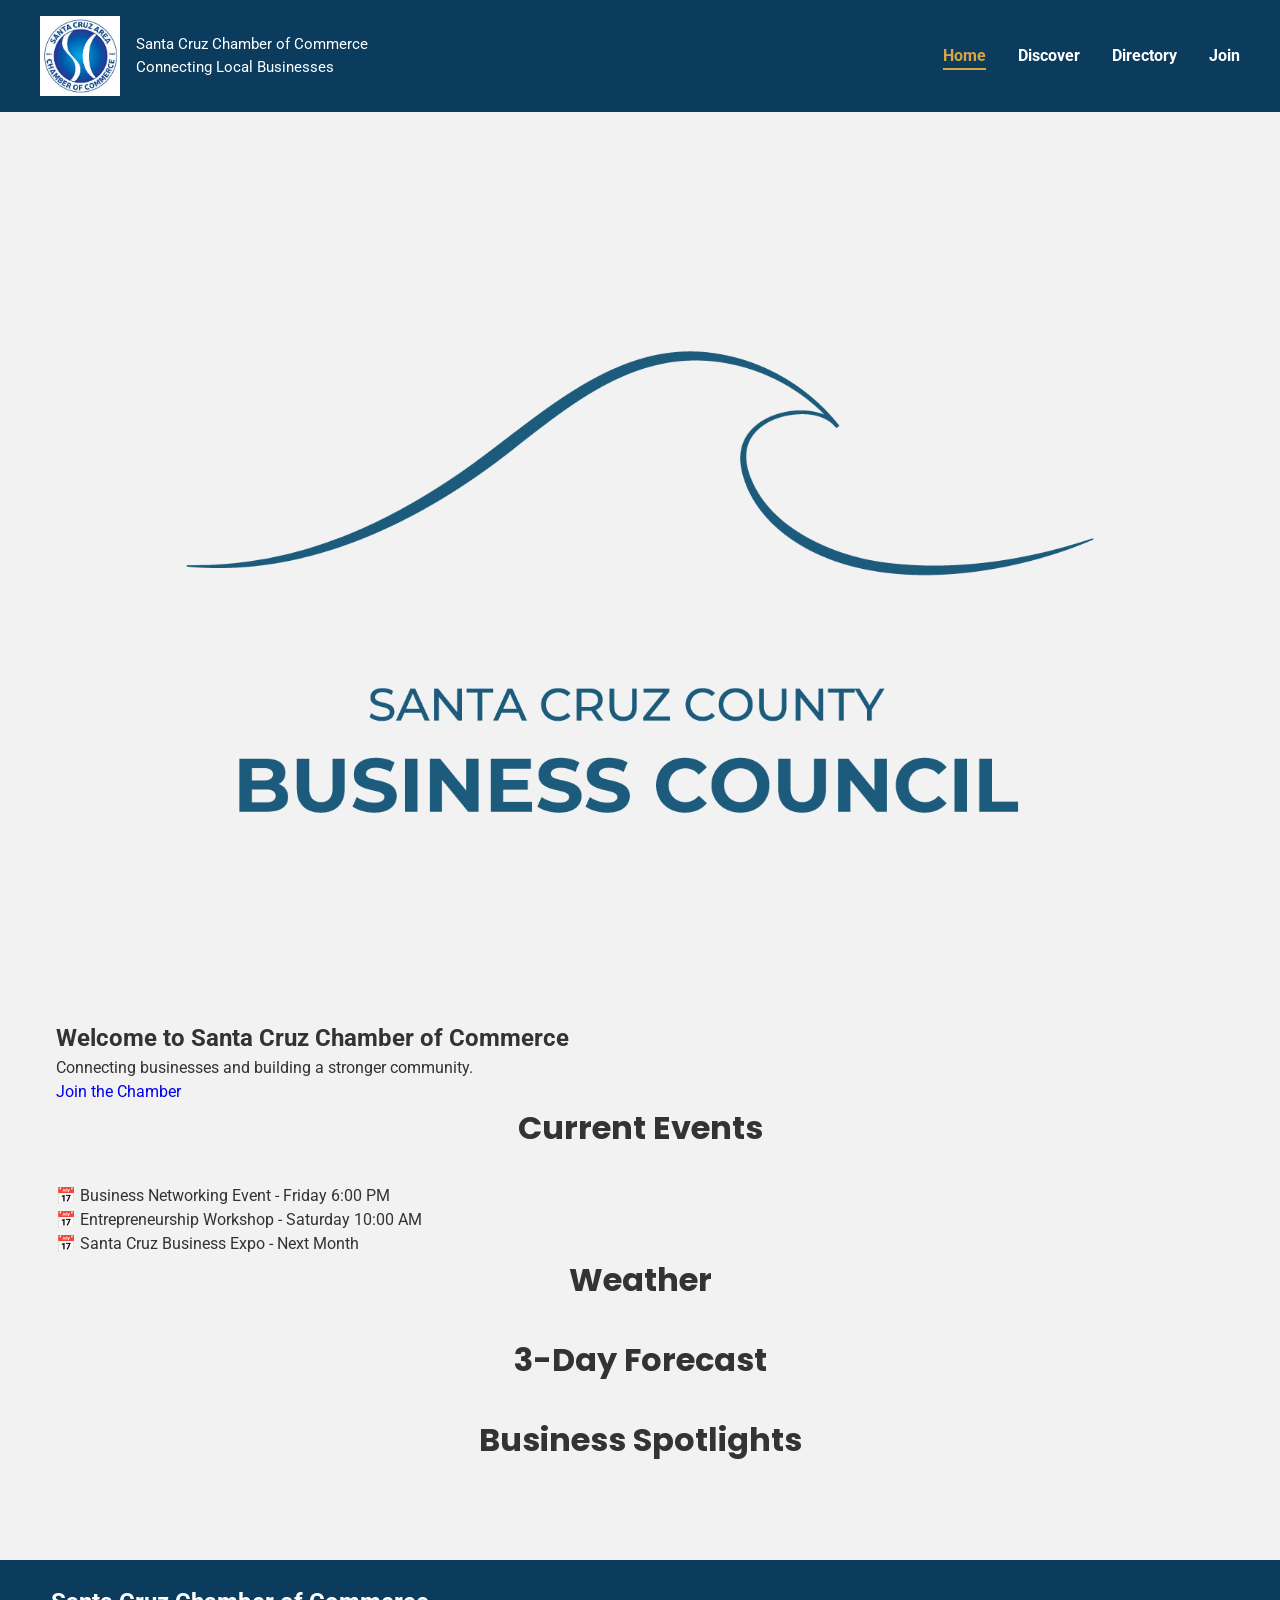
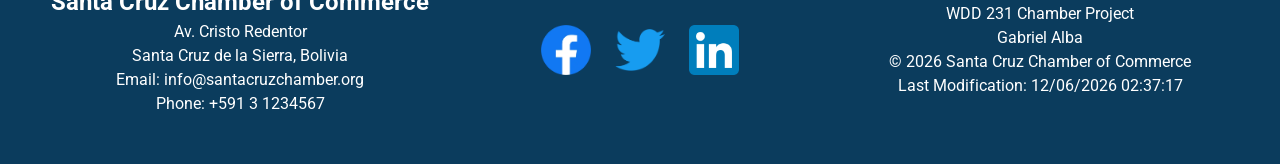
==== chamber/index.html @ 4b558571 "changes" ====
<!DOCTYPE html>
<html lang="en">

<head>

    <meta charset="UTF-8">

    <meta name="viewport"
        content="width=device-width, initial-scale=1.0">

    <title>Santa Cruz Chamber of Commerce | Home</title>

    <meta name="description"
        content="Welcome to the Santa Cruz Chamber of Commerce. Supporting local businesses and community growth.">

    <meta name="author"
        content="Gabriel Alba">

    <link rel="icon"
        href="favicon.ico">

    <meta property="og:title"
        content="Santa Cruz Chamber of Commerce">

    <meta property="og:description"
        content="Connecting local businesses and strengthening our community in Santa Cruz de la Sierra.">

    <meta property="og:image"
        content="https://galbapaz.github.io/wdd231/chamber/images/chamber-social.webp">

    <meta property="og:url"
        content="https://galbapaz.github.io/wdd231/chamber/index.html">

    <meta property="og:type"
        content="website">

    <link rel="preconnect"
        href="https://fonts.googleapis.com">

    <link rel="preconnect"
        href="https://fonts.gstatic.com"
        crossorigin>

    <link href="https://fonts.googleapis.com/css2?family=Poppins:wght@400;600;700&family=Roboto:wght@300;400;500&display=swap"
        rel="stylesheet">

    <link rel="stylesheet"
        href="styles/normalize.css">

    <link rel="stylesheet"
        href="styles/small.css">

    <link rel="stylesheet"
        href="styles/larger.css">

    <script src="scripts/chamber.js"
        defer></script>

    <script src="scripts/home.js"
        defer></script>

</head>

<body>

    <header>

        <div class="header-container">

            <div class="logo-container">

                <img src="images/logo.webp"
                    alt="Santa Cruz Chamber of Commerce Logo"
                    width="80"
                    height="80">

                <div class="logo-text">

                    <p class="site-name">
                        Santa Cruz Chamber of Commerce
                    </p>

                    <p>
                        Connecting Local Businesses
                    </p>

                </div>

            </div>

            <nav>

                <button id="menu"
                    aria-label="Open navigation menu"></button>

                <ul class="navigation">

                    <li>
                        <a href="index.html"
                            class="active">
                            Home
                        </a>
                    </li>

                    <li>
                        <a href="discover.html">
                            Discover
                        </a>
                    </li>

                    <li>
                        <a href="directory.html">
                            Directory
                        </a>
                    </li>

                    <li>
                        <a href="join.html">
                            Join
                        </a>
                    </li>

                </ul>

            </nav>

        </div>

    </header>

    <main>

        <!-- HERO SECTION -->

        <section class="hero">

            <img src="images/hero.png"
                alt="Santa Cruz business community">

            <div class="hero-content">

                <h1>
                    Welcome to Santa Cruz Chamber of Commerce
                </h1>

                <p>
                    Connecting businesses and building a stronger community.
                </p>

                <a href="join.html"
                    class="cta-button">
                    Join the Chamber
                </a>

            </div>

        </section>



        <!-- HOME INFO -->

        <section class="home-info">

            <!-- EVENTS SECTION -->

            <section class="info-card">

                <h2>
                    Current Events
                </h2>

                <p>
                    📅 Business Networking Event - Friday 6:00 PM
                </p>

                <p>
                    📅 Entrepreneurship Workshop - Saturday 10:00 AM
                </p>

                <p>
                    📅 Santa Cruz Business Expo - Next Month
                </p>

            </section>



            <!-- WEATHER SECTION -->

            <section class="info-card">

                <h2>
                    Weather
                </h2>

                <div id="weather">

                </div>

            </section>



            <!-- FORECAST SECTION -->

            <section class="info-card">

                <h2>
                    3-Day Forecast
                </h2>

                <div id="forecast">

                </div>

            </section>

        </section>



        <!-- BUSINESS SPOTLIGHTS -->

        <section class="spotlights">

            <h2>
                Business Spotlights
            </h2>

            <div id="spotlights-container"
                class="spotlight-container">

            </div>

        </section>

    </main>

    <footer>

        <div class="footer-container">

            <section class="footer-info">

                <h2>
                    Santa Cruz Chamber of Commerce
                </h2>

                <p>
                    Av. Cristo Redentor
                </p>

                <p>
                    Santa Cruz de la Sierra, Bolivia
                </p>

                <p>
                    Email: info@santacruzchamber.org
                </p>

                <p>
                    Phone: +591 3 1234567
                </p>

            </section>

            <div class="footer-social">

                <a href="https://facebook.com"
                    target="_blank"
                    rel="noopener noreferrer">

                    <img src="images/facebook.webp"
                        alt="Facebook Icon">

                </a>

                <a href="https://twitter.com"
                    target="_blank"
                    rel="noopener noreferrer">

                    <img src="images/twitter.webp"
                        alt="Twitter Icon">

                </a>

                <a href="https://linkedin.com"
                    target="_blank"
                    rel="noopener noreferrer">

                    <img src="images/linkedin.webp"
                        alt="LinkedIn Icon">

                </a>

            </div>

            <div class="footer-dev">

                <p>
                    WDD 231 Chamber Project
                </p>

                <p>
                    Gabriel Alba
                </p>

                <p>
                    &copy;
                    <span id="year"></span>
                    Santa Cruz Chamber of Commerce
                </p>

                <p id="lastModified"></p>

            </div>

        </div>

    </footer>

</body>

</html>
---- chamber/styles/small.css ----
:root {
    --primary-color: #0B3C5D;
    --secondary-color: #D9A441;
    --background-color: #f2f2f2;
    --card-color: #ffffff;
    --text-color: #333333;
    --light-gray: #e9e9e9;

    --heading-font: 'Poppins', sans-serif;
    --body-font: 'Roboto', sans-serif;
}


* {
    margin: 0;
    padding: 0;
    box-sizing: border-box;
}

body {
    font-family: var(--body-font);
    background-color: var(--background-color);
    color: var(--text-color);
    min-width: 320px;
}

img {
    max-width: 100%;
    height: auto;
}



header {
    background-color: var(--primary-color);
    color: white;
    padding: 1rem;
}

.header-container {
    max-width: 1200px;
    margin: 0 auto;
}

.logo-container {
    display: flex;
    align-items: center;
    gap: 1rem;
}

.logo-container img {
    width: 80px;
    height: auto;
}

.logo-text h1 {
    font-family: var(--heading-font);
    font-size: 1.5rem;
}

.logo-text p {
    font-size: 0.95rem;
}



#menu {
    background: none;
    border: none;
    color: white;
    font-size: 2rem;
    cursor: pointer;
    margin-top: 1rem;
}

#menu::before {
    content: "☰";
}

#menu.open::before {
    content: "✖";
}

.navigation {
    display: none;
    flex-direction: column;
    list-style: none;
    gap: 1rem;
    margin-top: 1rem;
}

.navigation.open {
    display: flex;
}

.navigation a {
    text-decoration: none;
    color: white;
    font-weight: bold;
    transition: 0.3s;
}

.navigation a:hover {
    color: var(--secondary-color);
}

.navigation .active {
    color: var(--secondary-color);
    border-bottom: 2px solid var(--secondary-color);
    padding-bottom: 0.2rem;
}



main {
    max-width: 1200px;
    margin: 0 auto;
    padding: 2rem 1rem;
}

.directory-section {
    background-color: white;
    padding: 2rem;
    border-radius: 10px;
}

main h2 {
    text-align: center;
    margin-bottom: 2rem;
    font-family: var(--heading-font);
    font-size: 2rem;
}


.menu-buttons {
    display: flex;
    justify-content: center;
    gap: 1rem;
    margin-bottom: 2rem;
}

.menu-buttons button {
    border: none;
    padding: 1rem 1.5rem;
    background-color: var(--primary-color);
    color: white;
    border-radius: 8px;
    font-weight: bold;
    cursor: pointer;
    transition: 0.3s;
}

.menu-buttons button:hover {
    background-color: var(--secondary-color);
    color: black;
}



#members-container.grid {
    display: grid;
    grid-template-columns: 1fr;
    gap: 1.5rem;
}



.member-card {
    background-color: var(--card-color);
    border: 1px solid #ddd;
    border-radius: 10px;
    padding: 1.5rem;
    text-align: center;

    box-shadow: 0 2px 8px rgba(0, 0, 0, 0.1);
}

.member-card img {
    width: 100%;
    height: 200px;
    object-fit: cover; 

    border-radius: 8px;
    margin-bottom: 1.5rem;
}   

.member-card h3 {
    margin-bottom: 0.8rem;
    color: var(--primary-color);
}

.member-card p {
    margin-bottom: 0.5rem;
}



#members-container.list {
    display: flex;
    flex-direction: column;
    gap: 1rem;
}

#members-container.list .member-card {
    text-align: left;
}

#members-container.list img {
    display: none;
}



footer {
    background-color: var(--primary-color);
    color: white;
    padding: 1.5rem 1rem;
    margin-top: 2rem;
}

.footer-container {
    max-width: 1200px;
    margin: 0 auto;
}

.footer-info,
.footer-social,
.footer-dev {
    margin-bottom: 1.5rem;
    text-align: center;
}

.footer-social {
    display: flex;
    justify-content: center;
    align-items: center;
    gap: 1.5rem;
}

.footer-social img {
    width: 50px;
    height: 50px;
    object-fit: contain;
    transition: 0.3s;
}

.footer-social img:hover {
    transform: scale(1.1);
}
---- chamber/styles/larger.css ----
@media screen and (min-width: 768px) {

   

    .header-container {
        display: flex;
        justify-content: space-between;
        align-items: center;
    }

   

    #menu {
        display: none;
    }

    .navigation {
        display: flex;
        flex-direction: row;
        gap: 2rem;
        margin-top: 0;
    }



    #members-container.grid {
        grid-template-columns: repeat(3, 1fr);
    }

   

    #members-container.list .member-card {
        text-align: left;
    }

  

    .footer-container {
        display: grid;
        grid-template-columns: repeat(3, 1fr);
        align-items: center;
    }

}
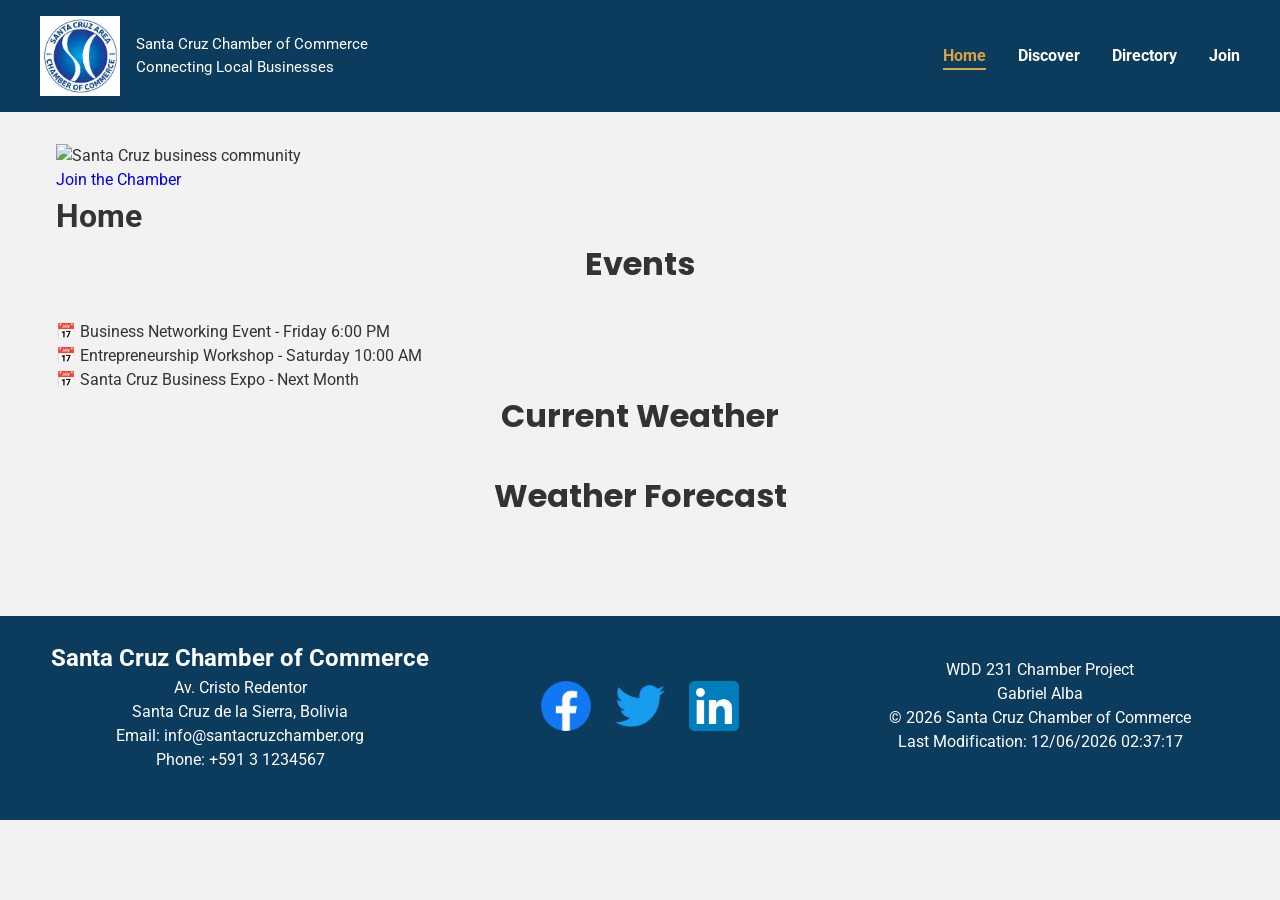
==== commit 351245d7: "changes" ====
--- a/chamber/index.html
+++ b/chamber/index.html
@@ -26,7 +26,7 @@
         content="Connecting local businesses and strengthening our community in Santa Cruz de la Sierra.">
 
     <meta property="og:image"
-        content="https://galbapaz.github.io/wdd231/chamber/images/chamber-social.webp">
+        content="images/hero.webp">
 
     <meta property="og:url"
         content="https://galbapaz.github.io/wdd231/chamber/index.html">
@@ -62,6 +62,8 @@
 </head>
 
 <body>
+
+    <!-- HEADER -->
 
     <header>
 
@@ -128,73 +130,80 @@
 
     </header>
 
+
+
+    <!-- MAIN -->
+
     <main>
 
-        <!-- HERO SECTION -->
+        <!-- HERO -->
 
         <section class="hero">
 
-            <img src="images/hero.png"
+            <img src="images/hero.webp"
                 alt="Santa Cruz business community">
 
-            <div class="hero-content">
-
-                <h1>
-                    Welcome to Santa Cruz Chamber of Commerce
-                </h1>
-
-                <p>
-                    Connecting businesses and building a stronger community.
-                </p>
-
-                <a href="join.html"
-                    class="cta-button">
-                    Join the Chamber
-                </a>
-
-            </div>
+            <a href="join.html"
+                class="cta-button">
+
+                Join the Chamber
+
+            </a>
 
         </section>
 
 
 
-        <!-- HOME INFO -->
-
-        <section class="home-info">
-
-            <!-- EVENTS SECTION -->
-
-            <section class="info-card">
+        <!-- HOME TITLE -->
+
+        <h1 class="home-title">
+            Home
+        </h1>
+
+
+
+        <!-- INFO GRID -->
+
+        <section class="info-grid">
+
+            <!-- EVENTS -->
+
+            <section class="events-card">
 
                 <h2>
-                    Current Events
+                    Events
                 </h2>
 
-                <p>
-                    📅 Business Networking Event - Friday 6:00 PM
-                </p>
-
-                <p>
-                    📅 Entrepreneurship Workshop - Saturday 10:00 AM
-                </p>
-
-                <p>
-                    📅 Santa Cruz Business Expo - Next Month
-                </p>
+                <div class="card-content">
+
+                    <p>
+                        📅 Business Networking Event - Friday 6:00 PM
+                    </p>
+
+                    <p>
+                        📅 Entrepreneurship Workshop - Saturday 10:00 AM
+                    </p>
+
+                    <p>
+                        📅 Santa Cruz Business Expo - Next Month
+                    </p>
+
+                </div>
 
             </section>
 
 
 
-            <!-- WEATHER SECTION -->
-
-            <section class="info-card">
+            <!-- WEATHER -->
+
+            <section class="weather-card">
 
                 <h2>
-                    Weather
+                    Current Weather
                 </h2>
 
-                <div id="weather">
+                <div id="weather"
+                    class="card-content">
 
                 </div>
 
@@ -202,15 +211,16 @@
 
 
 
-            <!-- FORECAST SECTION -->
-
-            <section class="info-card">
+            <!-- FORECAST -->
+
+            <section class="forecast-card">
 
                 <h2>
-                    3-Day Forecast
+                    Weather Forecast
                 </h2>
 
-                <div id="forecast">
+                <div id="forecast"
+                    class="card-content">
 
                 </div>
 
@@ -220,26 +230,24 @@
 
 
 
-        <!-- BUSINESS SPOTLIGHTS -->
-
-        <section class="spotlights">
-
-            <h2>
-                Business Spotlights
-            </h2>
-
-            <div id="spotlights-container"
-                class="spotlight-container">
-
-            </div>
+        <!-- SPOTLIGHTS -->
+
+        <section id="spotlights-container"
+            class="spotlights">
 
         </section>
 
     </main>
 
+
+
+    <!-- FOOTER -->
+
     <footer>
 
         <div class="footer-container">
+
+            <!-- CONTACT INFO -->
 
             <section class="footer-info">
 
@@ -265,6 +273,10 @@
 
             </section>
 
+
+
+            <!-- SOCIAL MEDIA -->
+
             <div class="footer-social">
 
                 <a href="https://facebook.com"
@@ -296,6 +308,10 @@
 
             </div>
 
+
+
+            <!-- PROJECT INFO -->
+
             <div class="footer-dev">
 
                 <p>
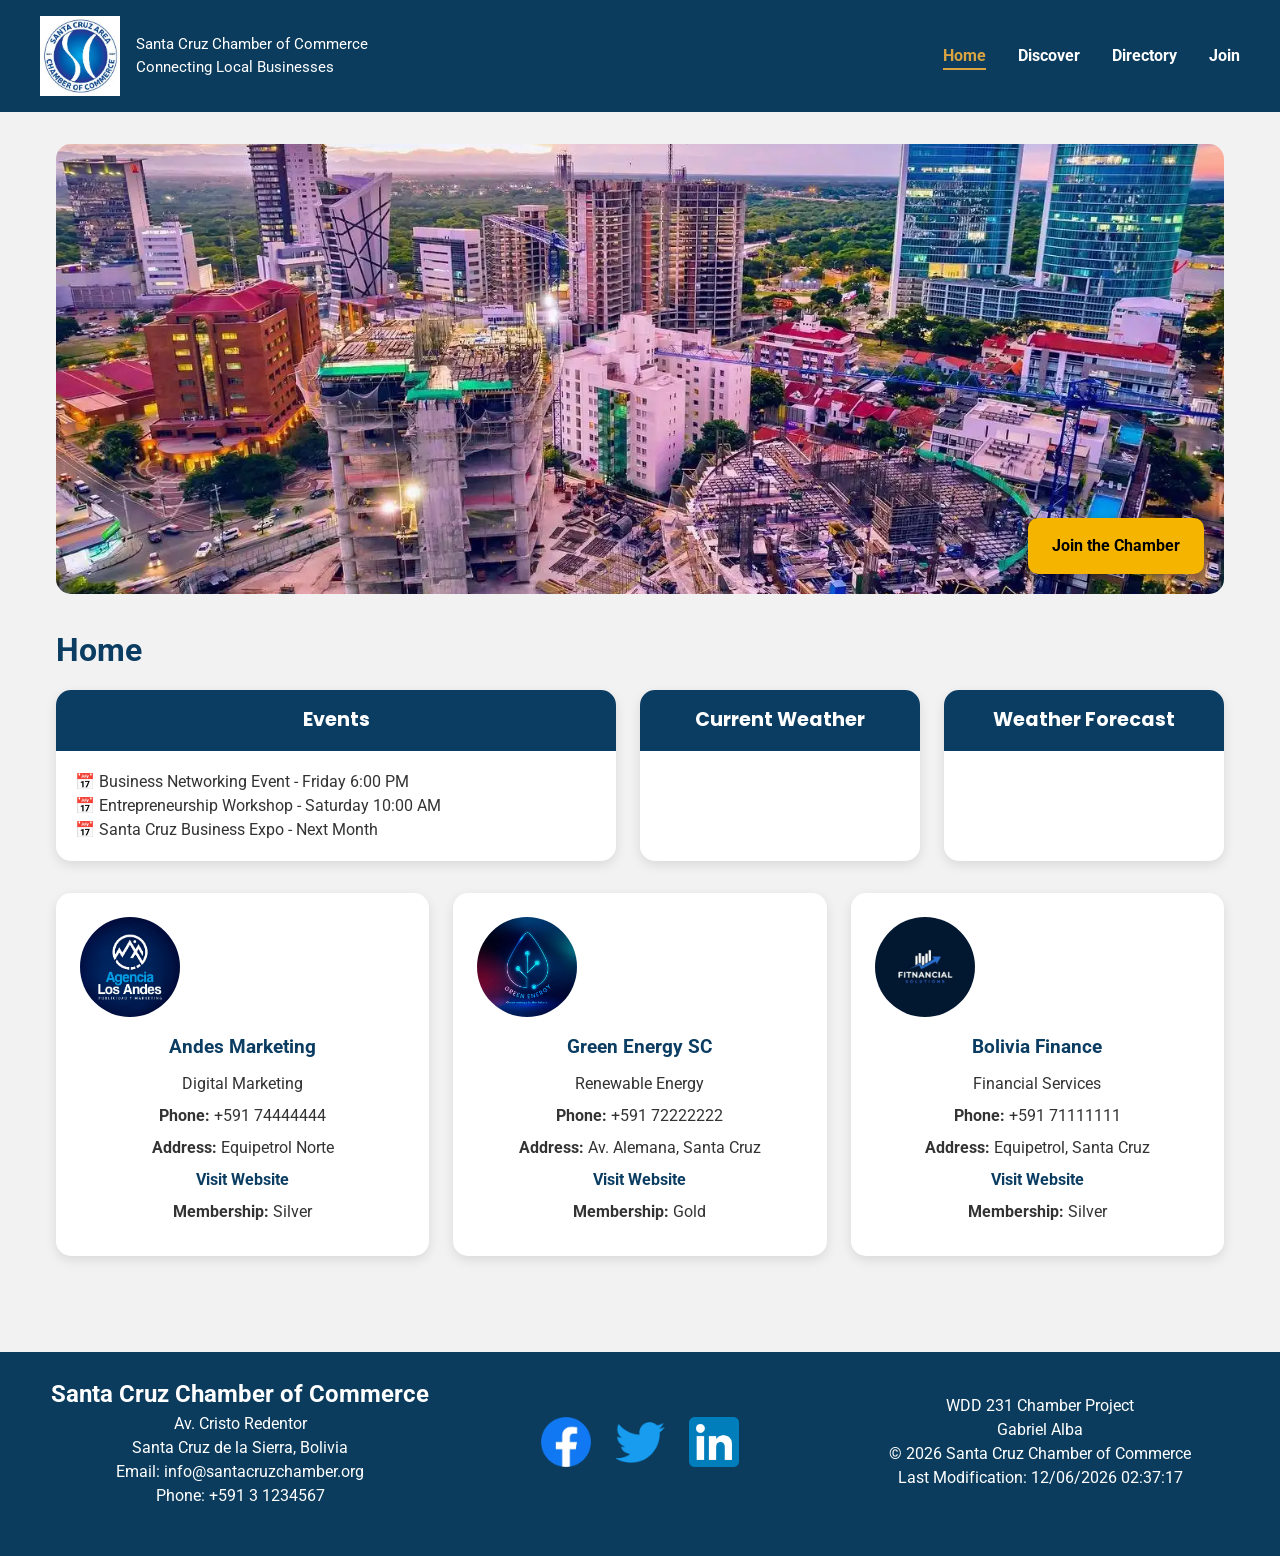
==== commit 34b3bff2: "changes" ====
--- a/chamber/index.html
+++ b/chamber/index.html
@@ -26,7 +26,7 @@
         content="Connecting local businesses and strengthening our community in Santa Cruz de la Sierra.">
 
     <meta property="og:image"
-        content="images/hero.webp">
+      content="https://galbapaz.github.io/wdd231/chamber/images/hero.webp">
 
     <meta property="og:url"
         content="https://galbapaz.github.io/wdd231/chamber/index.html">
--- a/chamber/styles/small.css
+++ b/chamber/styles/small.css
@@ -248,4 +248,253 @@
 
 .footer-social img:hover {
     transform: scale(1.1);
+}
+
+
+/* =========================================
+   HOME PAGE
+========================================= */
+
+
+
+/* ---------- HERO ---------- */
+
+.hero {
+    position: relative;
+    margin-bottom: 2rem;
+}
+
+.hero img {
+    width: 100%;
+    height: 350px;
+
+    object-fit: cover;
+
+    display: block;
+
+    border-radius: 15px;
+}
+
+
+
+/* ---------- CTA BUTTON ---------- */
+
+.cta-button {
+    position: absolute;
+
+    bottom: 20px;
+    right: 20px;
+
+    background-color: #f4b400;
+
+    color: black;
+
+    padding: 1rem 1.5rem;
+
+    text-decoration: none;
+
+    font-weight: bold;
+
+    border-radius: 10px;
+
+    box-shadow: 0 4px 10px rgba(0,0,0,0.3);
+
+    transition: background-color 0.3s ease;
+}
+
+.cta-button:hover {
+    background-color: #ffcc00;
+}
+
+
+
+/* ---------- HOME TITLE ---------- */
+
+.home-title {
+    margin: 1rem 0;
+    font-size: 2rem;
+    color: #0b3d62;
+}
+
+
+
+/* ---------- INFO GRID ---------- */
+
+.info-grid {
+    display: grid;
+
+    gap: 1.5rem;
+
+    margin-bottom: 2rem;
+}
+
+
+
+/* ---------- HOME CARDS ---------- */
+
+.events-card,
+.weather-card,
+.forecast-card {
+
+    background-color: white;
+
+    border-radius: 15px;
+
+    overflow: hidden;
+
+    box-shadow: 0 4px 12px rgba(0,0,0,0.1);
+
+    transition: transform 0.3s ease;
+}
+
+
+
+/* ---------- CARD HOVER ---------- */
+
+.events-card:hover,
+.weather-card:hover,
+.forecast-card:hover {
+    transform: translateY(-5px);
+}
+
+
+
+/* ---------- CARD TITLES ---------- */
+
+.events-card h2,
+.weather-card h2,
+.forecast-card h2 {
+
+    background-color: #0b3d62;
+
+    color: white;
+
+    margin: 0;
+
+    padding: 1rem;
+
+    font-size: 1.2rem;
+}
+
+
+
+/* ---------- CARD CONTENT ---------- */
+
+.card-content {
+    padding: 1.2rem;
+}
+
+
+
+/* ---------- WEATHER TEXT ---------- */
+
+#weather p,
+#forecast p {
+    margin-bottom: 0.7rem;
+}
+
+
+
+/* ---------- SPOTLIGHTS ---------- */
+
+.spotlights {
+    display: grid;
+
+    gap: 1.5rem;
+
+    margin-bottom: 2rem;
+}
+
+
+
+/* ---------- SPOTLIGHT CARD ---------- */
+
+.spotlight-card {
+
+    background-color: white;
+
+    border-radius: 15px;
+
+    padding: 1.5rem;
+
+    text-align: center;
+
+    box-shadow: 0 4px 12px rgba(0,0,0,0.1);
+
+    transition: transform 0.3s ease;
+}
+
+
+
+/* ---------- SPOTLIGHT HOVER ---------- */
+
+.spotlight-card:hover {
+    transform: translateY(-5px);
+}
+
+
+
+/* ---------- SPOTLIGHT IMAGE ---------- */
+
+.spotlight-card img {
+
+    width: 100px;
+    height: 100px;
+
+    object-fit: cover;
+
+    margin-bottom: 1rem;
+
+    border-radius: 50%;
+}
+
+
+
+/* ---------- SPOTLIGHT TEXT ---------- */
+
+.spotlight-card h3 {
+
+    margin-bottom: 0.7rem;
+
+    color: #0b3d62;
+}
+
+.spotlight-card p {
+    margin-bottom: 0.5rem;
+}
+
+
+
+/* ---------- LINKS ---------- */
+
+.spotlight-card a {
+
+    color: #0b3d62;
+
+    font-weight: bold;
+
+    text-decoration: none;
+}
+
+.spotlight-card a:hover {
+    text-decoration: underline;
+}
+
+
+
+/* ---------- MOBILE ---------- */
+
+@media (max-width: 767px) {
+
+    .hero img {
+        height: 220px;
+    }
+
+    .cta-button {
+
+        font-size: 0.9rem;
+
+        padding: 0.7rem 1rem;
+    }
+
 }
--- a/chamber/styles/larger.css
+++ b/chamber/styles/larger.css
@@ -43,4 +43,20 @@
         align-items: center;
     }
 
+}
+
+/* =========================================
+   HOME PAGE
+========================================= */
+
+.info-grid {
+    grid-template-columns: 2fr 1fr 1fr;
+}
+
+.spotlights {
+    grid-template-columns: repeat(3, 1fr);
+}
+
+.hero img {
+    height: 450px;
 }
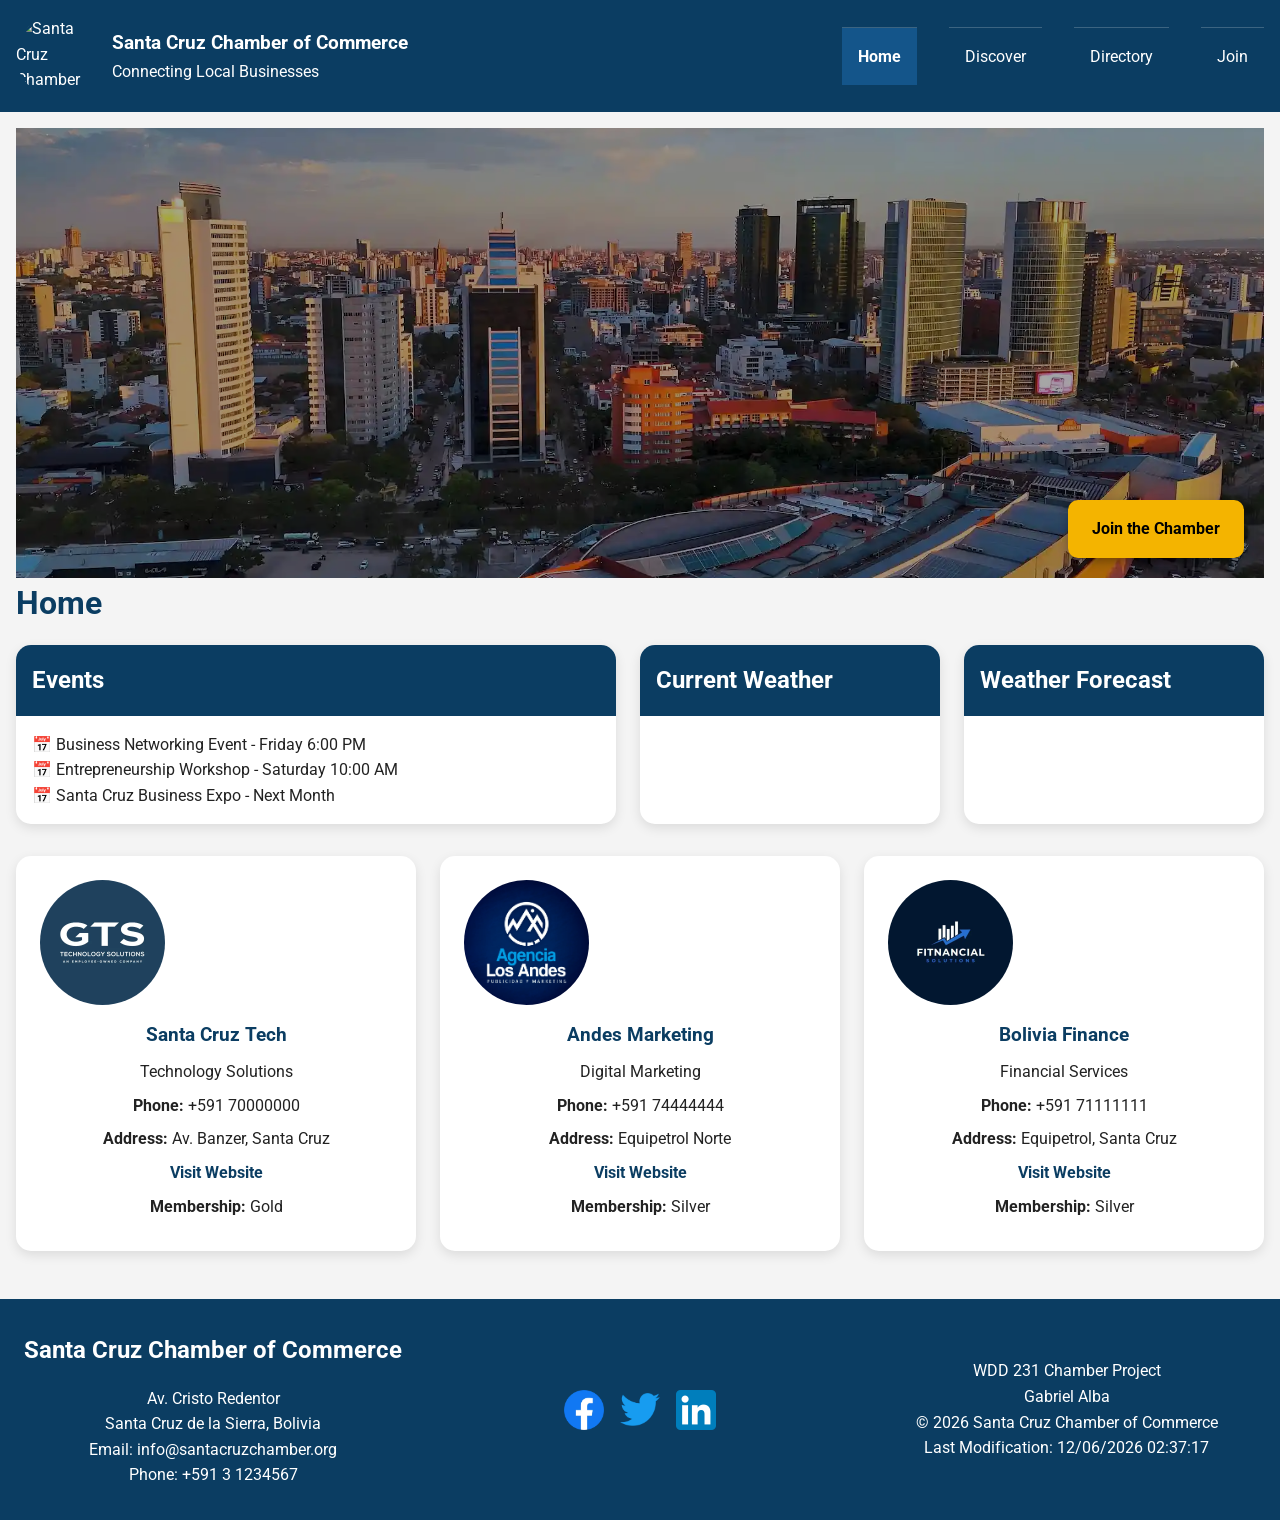
==== commit d2738115: "changes" ====
--- a/chamber/index.html
+++ b/chamber/index.html
@@ -71,7 +71,7 @@
 
             <div class="logo-container">
 
-                <img src="images/logo.webp"
+                <img src="images/logo.png"
                     alt="Santa Cruz Chamber of Commerce Logo"
                     width="80"
                     height="80">
--- a/chamber/styles/small.css
+++ b/chamber/styles/small.css
@@ -1,48 +1,37 @@
-
-
-:root {
-    --primary-color: #0B3C5D;
-    --secondary-color: #D9A441;
-    --background-color: #f2f2f2;
-    --card-color: #ffffff;
-    --text-color: #333333;
-    --light-gray: #e9e9e9;
-
-    --heading-font: 'Poppins', sans-serif;
-    --body-font: 'Roboto', sans-serif;
-}
 
 
 * {
+    box-sizing: border-box;
     margin: 0;
     padding: 0;
-    box-sizing: border-box;
-}
+}
+
+
 
 body {
-    font-family: var(--body-font);
-    background-color: var(--background-color);
-    color: var(--text-color);
-    min-width: 320px;
-}
-
-img {
-    max-width: 100%;
-    height: auto;
+    font-family: 'Roboto', sans-serif;
+    background-color: #f4f4f4;
+    color: #222222;
+    line-height: 1.6;
 }
 
 
 
 header {
-    background-color: var(--primary-color);
-    color: white;
+    background-color: #0b3d62;
+    color: #ffffff;
     padding: 1rem;
 }
 
+
+
 .header-container {
-    max-width: 1200px;
-    margin: 0 auto;
-}
+    display: flex;
+    justify-content: space-between;
+    align-items: center;
+}
+
+
 
 .logo-container {
     display: flex;
@@ -50,18 +39,17 @@
     gap: 1rem;
 }
 
+
+
 .logo-container img {
-    width: 80px;
-    height: auto;
-}
-
-.logo-text h1 {
-    font-family: var(--heading-font);
-    font-size: 1.5rem;
-}
-
-.logo-text p {
-    font-size: 0.95rem;
+    border-radius: 50%;
+}
+
+
+
+.site-name {
+    font-size: 1.2rem;
+    font-weight: 700;
 }
 
 
@@ -69,127 +57,152 @@
 #menu {
     background: none;
     border: none;
-    color: white;
+    color: #ffffff;
     font-size: 2rem;
     cursor: pointer;
-    margin-top: 1rem;
-}
+}
+
+
 
 #menu::before {
     content: "☰";
 }
 
+
+
 #menu.open::before {
     content: "✖";
 }
+
+
 
 .navigation {
     display: none;
     flex-direction: column;
     list-style: none;
+    margin-top: 1rem;
+}
+
+
+
+.navigation.open {
+    display: flex;
+}
+
+
+
+.navigation li {
+    border-top: 1px solid #ffffff33;
+}
+
+
+
+.navigation a {
+    display: block;
+    padding: 1rem;
+    color: #ffffff;
+    text-decoration: none;
+    transition: background-color 0.3s ease;
+}
+
+
+
+.navigation a:hover {
+    background-color: #14558a;
+}
+
+
+
+.navigation .active {
+    background-color: #14558a;
+    font-weight: bold;
+}
+
+
+
+main {
+    padding: 1rem;
+}
+
+
+
+h1 {
+    margin-bottom: 1rem;
+    color: #0b3d62;
+}
+
+
+
+h2 {
+    margin-bottom: 1rem;
+}
+
+
+.directory-section {
+    margin-top: 2rem;
+}
+
+
+
+.menu-buttons {
+    display: flex;
     gap: 1rem;
-    margin-top: 1rem;
-}
-
-.navigation.open {
-    display: flex;
-}
-
-.navigation a {
-    text-decoration: none;
-    color: white;
-    font-weight: bold;
-    transition: 0.3s;
-}
-
-.navigation a:hover {
-    color: var(--secondary-color);
-}
-
-.navigation .active {
-    color: var(--secondary-color);
-    border-bottom: 2px solid var(--secondary-color);
-    padding-bottom: 0.2rem;
-}
-
-
-
-main {
-    max-width: 1200px;
-    margin: 0 auto;
-    padding: 2rem 1rem;
-}
-
-.directory-section {
-    background-color: white;
-    padding: 2rem;
-    border-radius: 10px;
-}
-
-main h2 {
-    text-align: center;
-    margin-bottom: 2rem;
-    font-family: var(--heading-font);
-    font-size: 2rem;
-}
-
-
-.menu-buttons {
-    display: flex;
-    justify-content: center;
-    gap: 1rem;
-    margin-bottom: 2rem;
-}
+    margin-bottom: 1.5rem;
+}
+
+
 
 .menu-buttons button {
+    padding: 0.8rem 1.5rem;
     border: none;
-    padding: 1rem 1.5rem;
-    background-color: var(--primary-color);
-    color: white;
+    background-color: #0b3d62;
+    color: #ffffff;
     border-radius: 8px;
-    font-weight: bold;
     cursor: pointer;
-    transition: 0.3s;
-}
+    font-weight: 700;
+}
+
+
 
 .menu-buttons button:hover {
-    background-color: var(--secondary-color);
-    color: black;
+    background-color: #14558a;
 }
 
 
 
 #members-container.grid {
     display: grid;
-    grid-template-columns: 1fr;
     gap: 1.5rem;
 }
 
 
 
 .member-card {
-    background-color: var(--card-color);
-    border: 1px solid #ddd;
-    border-radius: 10px;
+    background-color: #ffffff;
+    border-radius: 15px;
     padding: 1.5rem;
     text-align: center;
-
-    box-shadow: 0 2px 8px rgba(0, 0, 0, 0.1);
-}
+    box-shadow: 0 4px 12px rgba(0, 0, 0, 0.1);
+}
+
+
 
 .member-card img {
-    width: 100%;
-    height: 200px;
-    object-fit: cover; 
-
-    border-radius: 8px;
-    margin-bottom: 1.5rem;
-}   
+    width: 125px;
+    height: 125px;
+    object-fit: cover;
+    border-radius: 50%;
+    margin-bottom: 1rem;
+}
+
+
 
 .member-card h3 {
-    margin-bottom: 0.8rem;
-    color: var(--primary-color);
-}
+    color: #0b3d62;
+    margin-bottom: 0.5rem;
+}
+
+
 
 .member-card p {
     margin-bottom: 0.5rem;
@@ -197,108 +210,67 @@
 
 
 
+.member-card a {
+    color: #0b3d62;
+    font-weight: bold;
+    text-decoration: none;
+}
+
+
+
+.member-card a:hover {
+    text-decoration: underline;
+}
+
+
 #members-container.list {
     display: flex;
     flex-direction: column;
     gap: 1rem;
 }
 
+
+
 #members-container.list .member-card {
+    display: grid;
+    grid-template-columns: 120px 1fr;
+    align-items: center;
     text-align: left;
-}
-
-#members-container.list img {
-    display: none;
-}
-
-
-
-footer {
-    background-color: var(--primary-color);
-    color: white;
-    padding: 1.5rem 1rem;
-    margin-top: 2rem;
-}
-
-.footer-container {
-    max-width: 1200px;
-    margin: 0 auto;
-}
-
-.footer-info,
-.footer-social,
-.footer-dev {
-    margin-bottom: 1.5rem;
-    text-align: center;
-}
-
-.footer-social {
-    display: flex;
-    justify-content: center;
-    align-items: center;
-    gap: 1.5rem;
-}
-
-.footer-social img {
-    width: 50px;
-    height: 50px;
-    object-fit: contain;
-    transition: 0.3s;
-}
-
-.footer-social img:hover {
-    transform: scale(1.1);
-}
-
-
-/* =========================================
-   HOME PAGE
-========================================= */
-
-
-
-/* ---------- HERO ---------- */
+    gap: 1rem;
+}
+
 
 .hero {
     position: relative;
-    margin-bottom: 2rem;
 }
 
 .hero img {
     width: 100%;
     height: 350px;
-
     object-fit: cover;
-
     display: block;
-
-    border-radius: 15px;
-}
-
-
-
-/* ---------- CTA BUTTON ---------- */
+}
+
+.hero::after {
+    content: "";
+    position: absolute;
+    inset: 0;
+    background: rgba(0,0,0,0.35);
+}
 
 .cta-button {
     position: absolute;
-
     bottom: 20px;
     right: 20px;
+    z-index: 2;
 
     background-color: #f4b400;
-
-    color: black;
-
+    color: #000000;
     padding: 1rem 1.5rem;
-
     text-decoration: none;
-
-    font-weight: bold;
-
+    font-weight: 700;
     border-radius: 10px;
-
-    box-shadow: 0 4px 10px rgba(0,0,0,0.3);
-
+    box-shadow: 0 4px 10px rgba(0, 0, 0, 0.3);
     transition: background-color 0.3s ease;
 }
 
@@ -308,156 +280,77 @@
 
 
 
-/* ---------- HOME TITLE ---------- */
-
-.home-title {
-    margin: 1rem 0;
-    font-size: 2rem;
-    color: #0b3d62;
-}
-
-
-
-/* ---------- INFO GRID ---------- */
 
 .info-grid {
     display: grid;
-
     gap: 1.5rem;
-
     margin-bottom: 2rem;
 }
 
 
-
-/* ---------- HOME CARDS ---------- */
 
 .events-card,
 .weather-card,
 .forecast-card {
-
-    background-color: white;
-
+    background-color: #ffffff;
     border-radius: 15px;
-
     overflow: hidden;
-
-    box-shadow: 0 4px 12px rgba(0,0,0,0.1);
-
-    transition: transform 0.3s ease;
-}
-
-
-
-/* ---------- CARD HOVER ---------- */
-
-.events-card:hover,
-.weather-card:hover,
-.forecast-card:hover {
-    transform: translateY(-5px);
-}
-
-
-
-/* ---------- CARD TITLES ---------- */
+    box-shadow: 0 4px 12px rgba(0, 0, 0, 0.1);
+}
+
+
 
 .events-card h2,
 .weather-card h2,
 .forecast-card h2 {
-
     background-color: #0b3d62;
-
-    color: white;
-
+    color: #ffffff;
+    padding: 1rem;
     margin: 0;
-
+}
+
+
+
+.card-content {
     padding: 1rem;
-
-    font-size: 1.2rem;
-}
-
-
-
-/* ---------- CARD CONTENT ---------- */
-
-.card-content {
-    padding: 1.2rem;
-}
-
-
-
-/* ---------- WEATHER TEXT ---------- */
-
-#weather p,
-#forecast p {
-    margin-bottom: 0.7rem;
-}
-
-
-
-/* ---------- SPOTLIGHTS ---------- */
+}
+
+
 
 .spotlights {
     display: grid;
-
     gap: 1.5rem;
-
     margin-bottom: 2rem;
 }
 
 
 
-/* ---------- SPOTLIGHT CARD ---------- */
-
 .spotlight-card {
-
-    background-color: white;
-
+    background-color: #ffffff;
     border-radius: 15px;
-
     padding: 1.5rem;
-
     text-align: center;
-
-    box-shadow: 0 4px 12px rgba(0,0,0,0.1);
-
-    transition: transform 0.3s ease;
-}
-
-
-
-/* ---------- SPOTLIGHT HOVER ---------- */
-
-.spotlight-card:hover {
-    transform: translateY(-5px);
-}
-
-
-
-/* ---------- SPOTLIGHT IMAGE ---------- */
+    box-shadow: 0 4px 12px rgba(0, 0, 0, 0.1);
+}
+
+
 
 .spotlight-card img {
-
-    width: 100px;
-    height: 100px;
-
+    width: 125px;
+    height: 125px;
     object-fit: cover;
-
+    border-radius: 50%;
     margin-bottom: 1rem;
-
-    border-radius: 50%;
-}
-
-
-
-/* ---------- SPOTLIGHT TEXT ---------- */
+}
+
+
 
 .spotlight-card h3 {
-
-    margin-bottom: 0.7rem;
-
     color: #0b3d62;
-}
+    margin-bottom: 0.5rem;
+}
+
+
 
 .spotlight-card p {
     margin-bottom: 0.5rem;
@@ -465,16 +358,13 @@
 
 
 
-/* ---------- LINKS ---------- */
-
 .spotlight-card a {
-
     color: #0b3d62;
-
-    font-weight: bold;
-
+    font-weight: 700;
     text-decoration: none;
 }
+
+
 
 .spotlight-card a:hover {
     text-decoration: underline;
@@ -482,19 +372,58 @@
 
 
 
-/* ---------- MOBILE ---------- */
-
-@media (max-width: 767px) {
+footer {
+    background-color: #0b3d62;
+    color: #ffffff;
+    padding: 2rem 1rem;
+}
+
+
+
+.footer-container {
+    display: flex;
+    flex-direction: column;
+    gap: 2rem;
+    text-align: center;
+}
+
+
+
+.footer-social {
+    display: flex;
+    justify-content: center;
+    gap: 1rem;
+}
+
+
+
+.footer-social img {
+    width: 40px;
+    height: 40px;
+    object-fit: contain;
+}
+
+
+
+
+@media screen and (max-width: 767px) {
 
     .hero img {
         height: 220px;
     }
 
+
+
     .cta-button {
-
+        padding: 0.8rem 1rem;
         font-size: 0.9rem;
-
-        padding: 0.7rem 1rem;
     }
 
+
+
+    #members-container.list .member-card {
+        grid-template-columns: 1fr;
+        text-align: center;
+    }
+
 }
--- a/chamber/styles/larger.css
+++ b/chamber/styles/larger.css
@@ -1,8 +1,4 @@
-
-
 @media screen and (min-width: 768px) {
-
-   
 
     .header-container {
         display: flex;
@@ -10,11 +6,13 @@
         align-items: center;
     }
 
-   
+
 
     #menu {
         display: none;
     }
+
+
 
     .navigation {
         display: flex;
@@ -29,13 +27,13 @@
         grid-template-columns: repeat(3, 1fr);
     }
 
-   
+
 
     #members-container.list .member-card {
         text-align: left;
     }
 
-  
+
 
     .footer-container {
         display: grid;
@@ -43,20 +41,26 @@
         align-items: center;
     }
 
-}
 
-/* =========================================
-   HOME PAGE
-========================================= */
 
-.info-grid {
-    grid-template-columns: 2fr 1fr 1fr;
-}
+    /* =========================================
+       HOME PAGE
+    ========================================= */
 
-.spotlights {
-    grid-template-columns: repeat(3, 1fr);
-}
+    .info-grid {
+        grid-template-columns: 2fr 1fr 1fr;
+    }
 
-.hero img {
-    height: 450px;
+
+
+    .spotlights {
+        grid-template-columns: repeat(3, 1fr);
+    }
+
+
+
+    .hero img {
+        height: 450px;
+    }
+
 }
